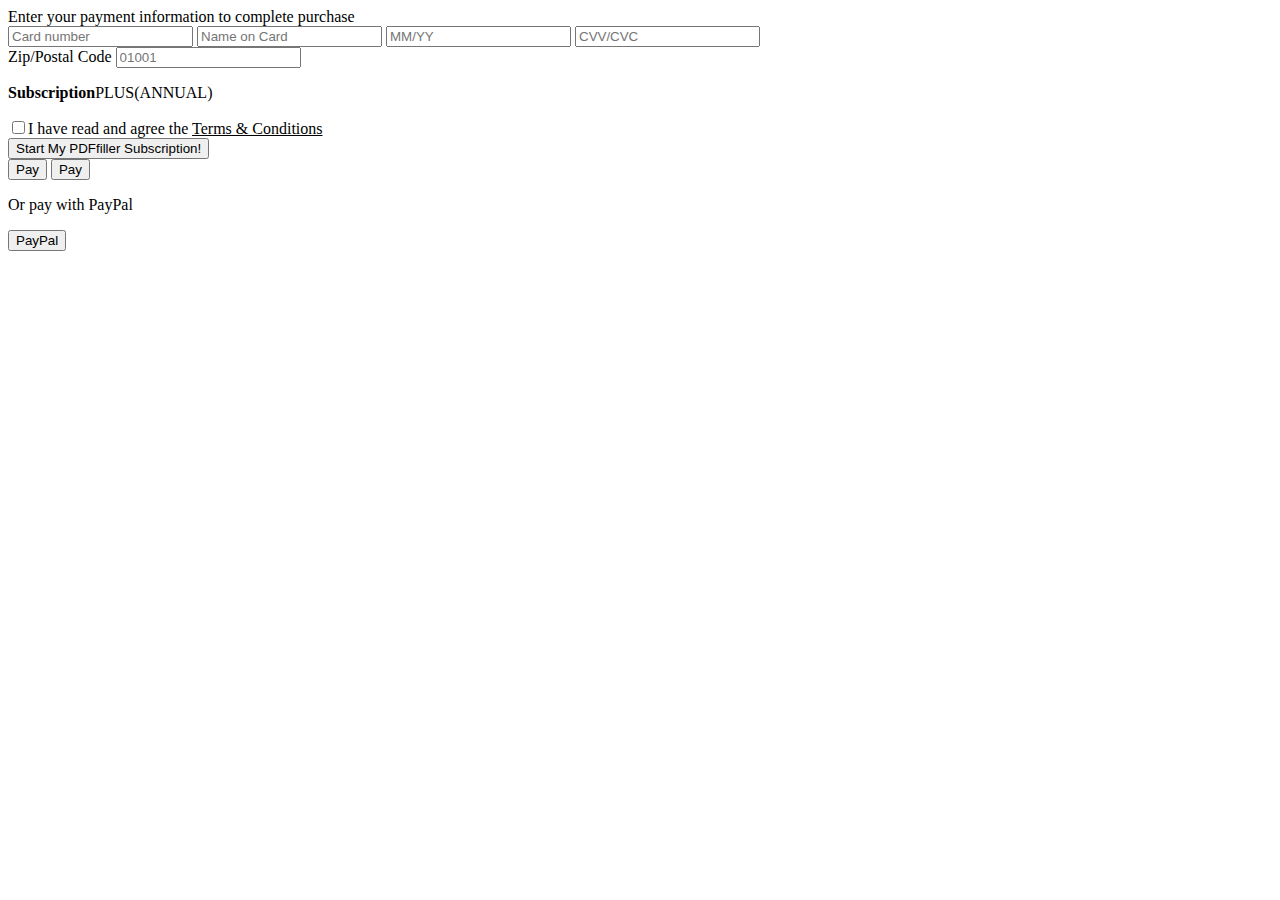
==== index.html @ 59f9058d "второй коммит" ====
<!DOCTYPE html>
<htlm lang="ru">
<head>
<meta charset="UTF-8">
<link rel="stylesheet" type="text/css" href="D:\Новая папка\css\styles.css">
</head>
<body>
    <div class="center-text">
        Enter your payment information to complete purchase
    </div>
    <div class="center-img">
    	<form> 
            <input type="text" class="cardnumber" placeholder="Card number" required>
            <input type="text" class="cardnumber-for-input" placeholder="Name on Card">
            <input type="text" class="valid-date" placeholder="MM/YY">
            <input  type="text" class="code" placeholder="CVV/CVC">
            	<div class="zip-postal-code">
            	<label>Zip/Postal Code
                    <input type="text" class="zip-postal-code-for-input" placeholder="01001">
                </label>
                </div>           
            <p  class="subscription">
            	<b>Subscription</b><span class="text-accent">PLUS(ANNUAL)</span> 
            </p>
            <div class="checkbox">
                <input type="checkbox"><label>I have read and agree the <u class="checkbox-for-text">Terms & Conditions</u></label>
            </div> 
            <input type="submit" class="submit-for-input" value="Start My PDFfiller Subscription!">
            
    </div>
    <div class="center">
        	<input type="button" class="payment-for-input" value="Pay">
            <input type="button" class="button-for-input" value="Pay">
        <div class="center-gray">
        	<p>Or pay with PayPal</p>
            	<input type="submit" class="paypal-for-input" value="PayPal">
        </div>
        </form>
    </div>
</body>	
</htlm>
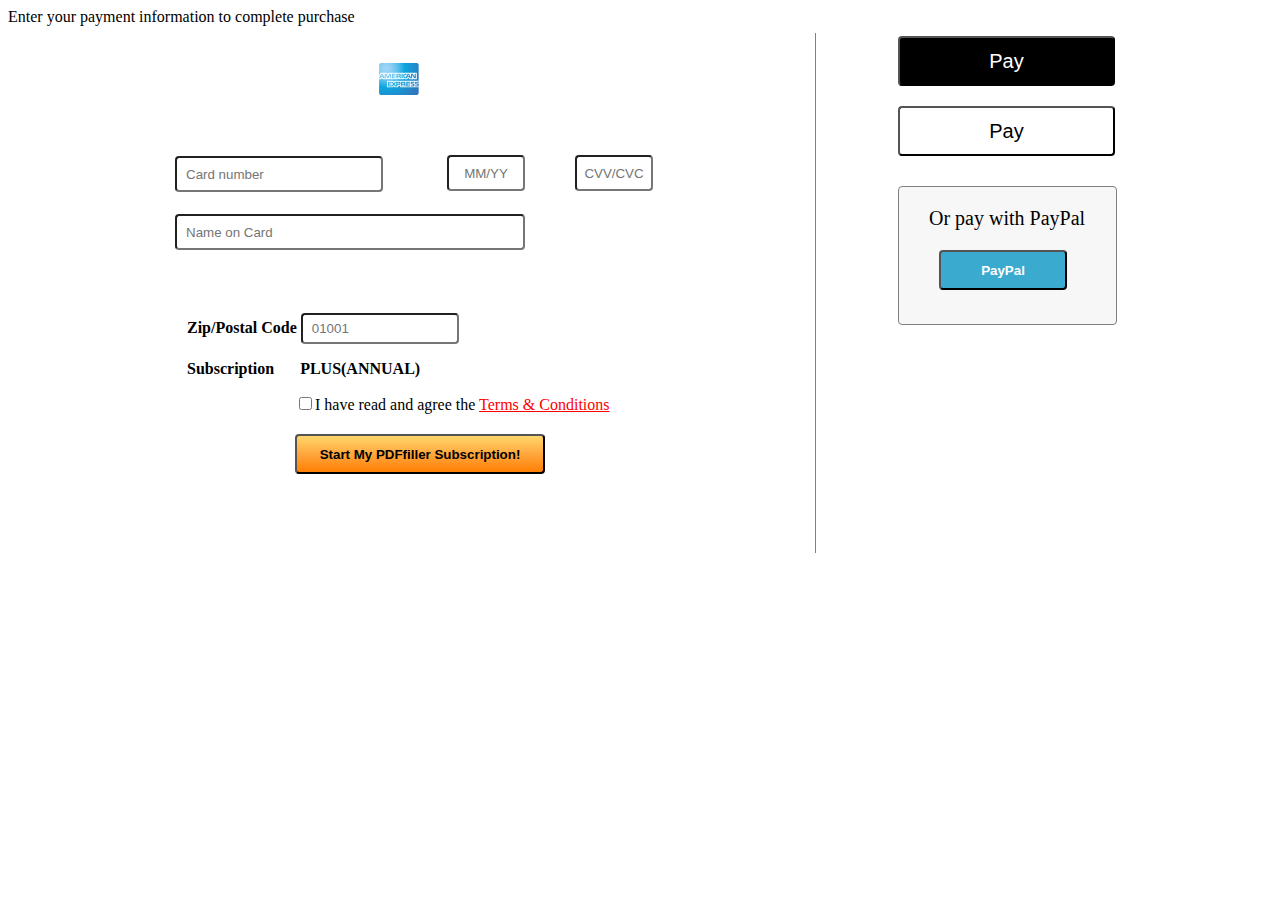
==== commit ad5065eb: "Added TODO tasks, code review, code refactoring" ====
--- a/index.html
+++ b/index.html
@@ -1,41 +1,52 @@
 <!DOCTYPE html>
-<htlm lang="ru">
+<html lang="ru">
 <head>
-<meta charset="UTF-8">
-<link rel="stylesheet" type="text/css" href="D:\Новая папка\css\styles.css">
+    <meta charset="UTF-8" name="viewport" content="widht=device-widht, initial-scale=1.0">
+    <link rel="stylesheet" type="text/css" media="screen" href="css/styles.css">
 </head>
 <body>
-    <div class="center-text">
+    <div class="payment-form-title">
         Enter your payment information to complete purchase
     </div>
     <div class="center-img">
     	<form> 
-            <input type="text" class="cardnumber" placeholder="Card number" required>
-            <input type="text" class="cardnumber-for-input" placeholder="Name on Card">
-            <input type="text" class="valid-date" placeholder="MM/YY">
-            <input  type="text" class="code" placeholder="CVV/CVC">
-            	<div class="zip-postal-code">
-            	<label>Zip/Postal Code
+            <input
+                type="text"
+                class="cardnumber"
+                placeholder="Card number"
+                required>
+            <input
+                type="text"
+                class="cardnumber-for-input"
+                placeholder="Name on Card">
+            <input
+                type="text"
+                class="valid-date"
+                placeholder="MM/YY">
+            <input type="text" class="code" placeholder="CVV/CVC">
+            <div class="zip-postal-code">
+                <label>
+                    Zip/Postal Code
                     <input type="text" class="zip-postal-code-for-input" placeholder="01001">
                 </label>
-                </div>           
+            </div>
             <p  class="subscription">
-            	<b>Subscription</b><span class="text-accent">PLUS(ANNUAL)</span> 
+            	<b>Subscription</b>
+                <span class="text-accent">PLUS(ANNUAL)</span>
             </p>
             <div class="checkbox">
                 <input type="checkbox"><label>I have read and agree the <u class="checkbox-for-text">Terms & Conditions</u></label>
             </div> 
             <input type="submit" class="submit-for-input" value="Start My PDFfiller Subscription!">
-            
+        </form>
     </div>
     <div class="center">
-        	<input type="button" class="payment-for-input" value="Pay">
-            <input type="button" class="button-for-input" value="Pay">
+        <input type="button" class="payment-for-input" value="Pay">
+        <input type="button" class="button-for-input" value="Pay">
         <div class="center-gray">
         	<p>Or pay with PayPal</p>
-            	<input type="submit" class="paypal-for-input" value="PayPal">
+            <input type="submit" class="paypal-for-input" value="PayPal">
         </div>
-        </form>
     </div>
-</body>	
-</htlm>+</body>
+</html>--- a/css/styles.css
+++ b/css/styles.css
@@ -0,0 +1,213 @@
+.center-text {
+    width: 1350px;
+	  height: 80px;
+	  margin-top:37px;
+	  font-size: 24px;
+	  text-align: center;
+	  font-weight: bold;
+  }
+
+.center-img {
+    width: 780px;
+    height: 500px;
+    position: absolute;
+    margin: 7px;
+    padding: 10px;
+    border-right: 1px solid gray ;
+    background-image: url(../img/card-american-express.svg),
+    url(img/card-discovery.svg),
+    url(img/card-master.svg),
+    url(img/card-visa.jpg.svg),
+    url(img/credit-card-bg.png) ;
+    background-repeat: no-repeat;
+    background-position: 364px 30px, 300px 30px, 240px 30px,165px 40px, top center;
+  }
+
+.center {
+  	width: 400px;
+  	height: 377px;
+  	position: absolute;
+  	margin-left:820px;
+  }
+
+.center-gray {
+  	width: 217px;
+  	height: 137px;
+  	position: absolute;
+  	margin-left: 70px;
+  	margin-top: 20px;
+  	border:1px solid gray;
+  	border-radius: 4px;
+  	background: #F7F7F7;
+  	text-indent:30px;
+  	font-size: 20px;
+  }
+
+.zip-postal-code {
+    width: 300px;
+    height: 57px;
+    margin-left: 162px;
+    margin-top: 10px;
+    font-weight: bold;
+  }
+
+.checkbox {
+    width: 320px;
+    height: 30px;
+    margin: 00px 270px;
+}
+
+.cardnumber {
+  	width: 200px;
+  	height: 30px;
+  	position: absolute;
+  	border-radius: 4px;
+    margin: 113px 150px;
+    margin-bottom: 4px;
+  	text-indent: 7px;
+  }
+
+.cardnumber-for-input {
+  	width: 342px;
+  	height: 30px;
+  	position: absolute;
+  	border-radius: 4px;
+    margin-bottom: 4px;
+    margin: 171px 150px;
+  	text-indent: 7px;
+  }
+
+.valid-date {
+  	width: 70px;
+  	height: 30px;
+  	position: absolute;
+  	border-radius: 4px;
+    margin: 112px 422px;
+  	text-align: center;
+  }
+
+.code {
+  	width: 70px;
+  	height: 30px;
+  	border-radius: 4px;
+  	margin: 112px 550px;
+  	text-align: center;
+  }
+
+.zip-postal-code-for-input {
+  	width: 150px;
+  	height: 25px;
+  	border-radius: 4px;
+  	text-indent: 7px; 
+  }
+
+.subscription {
+    text-indent: 162px;
+    margin-top: -10px;
+  }
+
+.text-accent {
+    display: inline-block;
+    margin-left: -140px;
+    text-transform: uppercase;
+    font-weight: bold;
+  }
+
+.checkbox-for-text {
+    color: red; 
+  }
+
+.submit-for-input {
+  	width: 250px;
+  	height: 40px;
+  	border-radius: 4px;
+  	margin: 10px 270px;
+  	background: linear-gradient(to bottom, #ffd76b 0%,#ffa73d 50%, #ff7f04 100%);
+  	font-weight: bold;
+  }
+
+.payment-for-input {
+  	width: 217px;
+  	height: 50px;
+  	border-radius: 4px;
+  	margin: 10px 70px;
+  	background: black;
+  	font-size: 20px;
+  	background-image: url(file:///D:/Новая%20папка/img/apple.png);
+  	background-repeat: no-repeat;
+  	background-position: 60px 10px;
+    color: white;
+  }
+
+.button-for-input {
+    width: 217px;
+    height: 50px;
+    border-radius: 4px;
+    margin: 10px 70px;
+    font-size: 20px;
+    background: white;
+    background-image: url(file:///D:/Новая%20папка/img/google.png);
+    background-repeat: no-repeat;
+    background-position: 60px 10px;
+}
+
+.paypal-for-input {
+    width: 128px;
+    height: 40px;
+    border-radius: 4px;
+    margin: 00px 40px;
+    color: white;
+    font-weight: bold;
+    background: #3AAACF;
+    background-image: url(file:///D:/Новая%20папка/img/paypal.png);
+    background-repeat: no-repeat;
+}
+
+@media screen and (max-width: 400px) {
+  .center-text{
+    width: 270px;
+    height: 37px;
+    font-size: 1em;
+    margin-left: 10px;
+  }
+  .center-img {
+    background: none;
+    width: 300px; 
+    height: 180px;
+    border: none; 
+  }
+  .cardnumber {
+    margin: 00px 30px;
+    width: 130px;
+  }
+  .cardnumber-for-input {
+    margin: 50px 30px;
+    width: 170px;
+  }
+  .valid-date {
+    margin: 100px 30px;
+  }
+  .code {
+    margin: 150px 30px;
+  }
+  .zip-postal-code {
+    margin: -127px 3px;
+    height: 47px;
+  }
+  .subscription {
+    margin: 130px -158px;
+  }
+  .text-accent {
+    margin-left: -100px;
+    margin:  -139px;
+  }
+  .checkbox {
+   margin: -117px -15px; 
+  }
+  .submit-for-input {
+   margin:  130px 15px;
+  }
+  .center {
+    margin: 400px 00px;
+  }
+}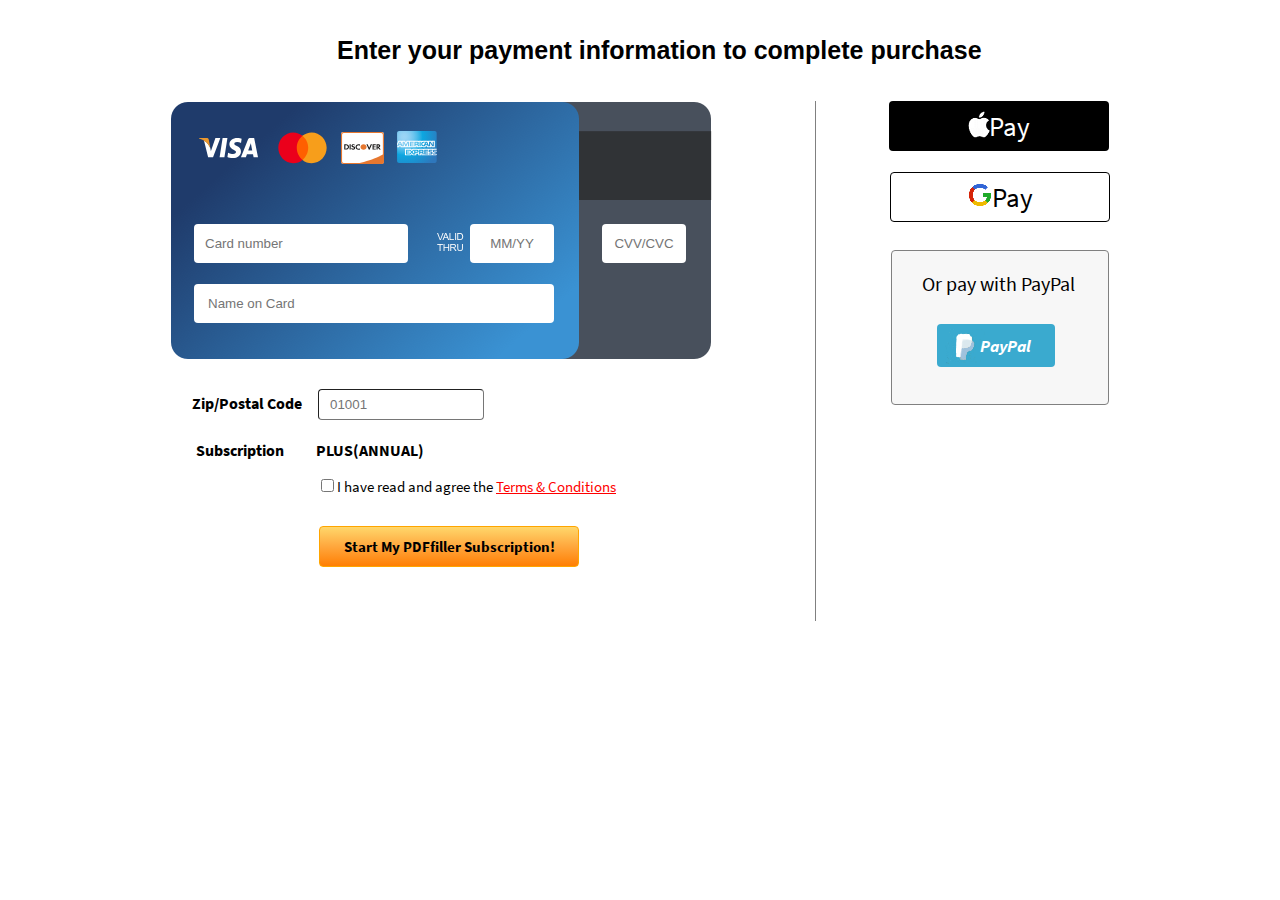
==== commit 7bbfec5a: "Fixed bugs, added fonts, changed class names, formatted styles and html." ====
--- a/index.html
+++ b/index.html
@@ -3,49 +3,68 @@
 <head>
     <meta charset="UTF-8" name="viewport" content="widht=device-widht, initial-scale=1.0">
     <link rel="stylesheet" type="text/css" media="screen" href="css/styles.css">
+    <link rel="stylesheet" type="text/css" href="css/fonts.css">
 </head>
 <body>
     <div class="payment-form-title">
         Enter your payment information to complete purchase
     </div>
-    <div class="center-img">
+    <div class="payment-img">
     	<form> 
             <input
                 type="text"
-                class="cardnumber"
+                class="form-cardnumber"
                 placeholder="Card number"
                 required>
             <input
                 type="text"
-                class="cardnumber-for-input"
+                class="form-cardnumber-for-input"
                 placeholder="Name on Card">
             <input
                 type="text"
-                class="valid-date"
+                class="form-valid-date"
                 placeholder="MM/YY">
-            <input type="text" class="code" placeholder="CVV/CVC">
+            <input 
+                type="text" 
+                class="form-card-verification-value" 
+                placeholder="CVV/CVC">
             <div class="zip-postal-code">
                 <label>
                     Zip/Postal Code
-                    <input type="text" class="zip-postal-code-for-input" placeholder="01001">
+                    <input 
+                        type="text" 
+                        class="form-zip-postal-code" 
+                        placeholder="01001">
                 </label>
             </div>
-            <p  class="subscription">
-            	<b>Subscription</b>
+            <p  class="subscription-for-text">
+            	Subscription
                 <span class="text-accent">PLUS(ANNUAL)</span>
             </p>
             <div class="checkbox">
                 <input type="checkbox"><label>I have read and agree the <u class="checkbox-for-text">Terms & Conditions</u></label>
             </div> 
-            <input type="submit" class="submit-for-input" value="Start My PDFfiller Subscription!">
+            <input 
+                type="button" 
+                class="btn-for-input" 
+                value="Start My PDFfiller Subscription!">
         </form>
     </div>
-    <div class="center">
-        <input type="button" class="payment-for-input" value="Pay">
-        <input type="button" class="button-for-input" value="Pay">
-        <div class="center-gray">
+    <div class="righter">
+        <input 
+            type="button" 
+            class="btn-payment-google" 
+            value="Pay">
+        <input 
+            type="button" 
+            class="btn-payment-apple" 
+            value="Pay">
+        <div class="righter-gray">
         	<p>Or pay with PayPal</p>
-            <input type="submit" class="paypal-for-input" value="PayPal">
+            <input 
+                type="submit" 
+                class="paypal-for-input" 
+                value="PayPal">
         </div>
     </div>
 </body>
--- a/css/styles.css
+++ b/css/styles.css
@@ -1,213 +1,257 @@
-.center-text {
+.payment-form-title {
     width: 1350px;
-	  height: 80px;
-	  margin-top:37px;
-	  font-size: 24px;
-	  text-align: center;
+	  height: 58px;
+	  margin-top: 36px;
+	  font-size: 25px;
+	  text-indent: 329px;
 	  font-weight: bold;
-  }
-
-.center-img {
+    font-family: 'Source Sans Pro', sans-serif;
+  }
+
+.payment-img { 
+    position: absolute;
     width: 780px;
     height: 500px;
-    position: absolute;
     margin: 7px;
     padding: 10px;
     border-right: 1px solid gray ;
     background-image: url(../img/card-american-express.svg),
-    url(img/card-discovery.svg),
-    url(img/card-master.svg),
-    url(img/card-visa.jpg.svg),
-    url(img/credit-card-bg.png) ;
+    url(../img/card-discovery.svg),
+    url(../img/card-master.svg),
+    url(../img/card-visa.jpg.svg),
+    url(../img/credit-card-bg.png) ;
     background-repeat: no-repeat;
-    background-position: 364px 30px, 300px 30px, 240px 30px,165px 40px, top center;
-  }
-
-.center {
+    background-position: 382px 30px,326px 31px, 263px 31px, 184px 37px, 156px 1px;
+  }
+
+.righter {
+    position: absolute;
   	width: 400px;
-  	height: 377px;
-  	position: absolute;
-  	margin-left:820px;
-  }
-
-.center-gray {
-  	width: 217px;
-  	height: 137px;
-  	position: absolute;
-  	margin-left: 70px;
-  	margin-top: 20px;
-  	border:1px solid gray;
-  	border-radius: 4px;
-  	background: #F7F7F7;
-  	text-indent:30px;
-  	font-size: 20px;
+  	height: 377px;	
+  	margin-left: 820px;
+  }
+
+.righter-gray {
+    position: absolute;
+  	width: 216px;
+  	height: 153px;
+  	margin: 14px 63px;
+    text-indent:30px;
+    font-size: 20px;
+    font-family: SourceSansPro-Regular;
+  	border: 1px solid gray;
+  	border-radius: 4px;
+  	background-color: #F7F7F7;
+  	
   }
 
 .zip-postal-code {
-    width: 300px;
-    height: 57px;
-    margin-left: 162px;
-    margin-top: 10px;
-    font-weight: bold;
+    width: 347px;
+    height: 53px;
+    margin: 13px 0 0 167px;
+    font-weight: bold;
+    font-size: 16px;
+    font-family: SourceSansPro-Bold;
   }
 
 .checkbox {
     width: 320px;
-    height: 30px;
-    margin: 00px 270px;
+    height: 38px;
+    margin: 1px 292px;
+    font-family: SourceSansPro-Regular;
+    font-size: 15px;
 }
 
-.cardnumber {
-  	width: 200px;
-  	height: 30px;
-  	position: absolute;
-  	border-radius: 4px;
-    margin: 113px 150px;
-    margin-bottom: 4px;
-  	text-indent: 7px;
-  }
-
-.cardnumber-for-input {
-  	width: 342px;
-  	height: 30px;
-  	position: absolute;
-  	border-radius: 4px;
-    margin-bottom: 4px;
-    margin: 171px 150px;
-  	text-indent: 7px;
-  }
-
-.valid-date {
-  	width: 70px;
-  	height: 30px;
-  	position: absolute;
-  	border-radius: 4px;
-    margin: 112px 422px;
+.form-cardnumber {
+    position: absolute;
+  	width: 210px;
+  	height: 37px;
+    margin: 113px 169px;
+  	text-indent: 9px;
+    border-radius: 4px;
+    border-style: none;
+  }
+
+.form-cardnumber-for-input {
+    position: absolute;
+  	width: 356px;
+  	height: 37px;
+    margin: 173px 169px;
+    text-indent: 12px;
+  	border-radius: 4px;
+    border-style: none;
+  }
+
+.form-valid-date {
+    position: absolute;
+  	width: 80px;
+  	height: 37px;
+  	margin: 113px 445px;
+    text-align: center;
+  	border-radius: 4px;
+    border-style: none;
+  }
+
+.form-card-verification-value {
+  	width: 80px;
+  	height: 37px;
+    margin: 113px 577px;
   	text-align: center;
-  }
-
-.code {
-  	width: 70px;
-  	height: 30px;
-  	border-radius: 4px;
-  	margin: 112px 550px;
-  	text-align: center;
-  }
-
-.zip-postal-code-for-input {
-  	width: 150px;
-  	height: 25px;
-  	border-radius: 4px;
-  	text-indent: 7px; 
-  }
-
-.subscription {
-    text-indent: 162px;
-    margin-top: -10px;
+  	border-radius: 4px;
+    border-style: none;
+  }
+
+.form-zip-postal-code{
+  	width: 160px;
+  	height: 27px;
+    margin: 0px 13px; 
+  	text-indent: 9px;
+  	border-radius: 4px;
+    border-width: 1px;
+
+  }
+
+.subscription-for-text {
+    margin-top: -2px;
+    text-indent: 171px;
+    font-weight: bold;
+    font-family: SourceSansPro-Bold;
   }
 
 .text-accent {
     display: inline-block;
-    margin-left: -140px;
+    margin-left: -142px;
     text-transform: uppercase;
     font-weight: bold;
+    font-family: SourceSansPro-Bold;
   }
 
 .checkbox-for-text {
     color: red; 
   }
 
-.submit-for-input {
-  	width: 250px;
-  	height: 40px;
-  	border-radius: 4px;
-  	margin: 10px 270px;
+.btn-for-input {
+  	width: 260px;
+  	height: 41px;
+  	margin: 11px 294px;
+  	font-family: SourceSansPro-Bold;
+    font-size: 15px;
+    font-weight: bold;
   	background: linear-gradient(to bottom, #ffd76b 0%,#ffa73d 50%, #ff7f04 100%);
-  	font-weight: bold;
-  }
-
-.payment-for-input {
-  	width: 217px;
+  	border-radius: 4px;
+    border-color: orange;
+    border-style: solid;
+    border-width: 1px;
+    
+  }
+
+.btn-payment-google {
+  	width: 220px;
   	height: 50px;
-  	border-radius: 4px;
-  	margin: 10px 70px;
+  	margin: 7px 61px;
+    font-size: 27px;
+  	font-family: SourceSansPro-Regular;
+    text-indent: 21px;
+    color: white;
   	background: black;
-  	font-size: 20px;
-  	background-image: url(file:///D:/Новая%20папка/img/apple.png);
+  	background-image: url(../img/apple.png);
+  	background-position: 77px 10px;
   	background-repeat: no-repeat;
-  	background-position: 60px 10px;
+    border-style: none;border-radius: 4px;
+    
+  }
+
+.btn-payment-apple{
+    width: 220px;
+    height: 50px;margin: 14px 62px;
+    font-size: 27px;
+    font-family: SourceSansPro-Regular;
+    text-indent: 24px;
+    background: white;
+    background-image: url(../img/google.png);
+    background-position: 77px 10px;
+    background-repeat: no-repeat;
+    border-style: solid;
+    border-radius: 4px;
+    border-width: 1px;
+    
+}
+
+.paypal-for-input {
+    width: 118px;
+    height: 43px;
+    margin: 8px 45px;
+    font-weight: bold;
     color: white;
-  }
-
-.button-for-input {
-    width: 217px;
-    height: 50px;
+    font-family: SourceSansPro-BoldItalic;
+    font-size: 17px;
+    text-indent: 18px;
+    background: #3AAACF;
+    background-image: url(../img/paypal.png);
+    background-repeat: no-repeat;
+    background-position: 8px 5px;
+    border-style: none;
     border-radius: 4px;
-    margin: 10px 70px;
-    font-size: 20px;
-    background: white;
-    background-image: url(file:///D:/Новая%20папка/img/google.png);
-    background-repeat: no-repeat;
-    background-position: 60px 10px;
+    
 }
 
-.paypal-for-input {
-    width: 128px;
-    height: 40px;
-    border-radius: 4px;
-    margin: 00px 40px;
-    color: white;
-    font-weight: bold;
-    background: #3AAACF;
-    background-image: url(file:///D:/Новая%20папка/img/paypal.png);
-    background-repeat: no-repeat;
-}
-
 @media screen and (max-width: 400px) {
-  .center-text{
+  .payment-form-title{
     width: 270px;
     height: 37px;
+    margin-left: 10px;
     font-size: 1em;
-    margin-left: 10px;
-  }
-  .center-img {
-    background: none;
+    text-align: center;
+    text-indent: 0px;
+  }
+
+  .payment-img {
     width: 300px; 
     height: 180px;
+    background: none;
     border: none; 
   }
-  .cardnumber {
+
+  .form-cardnumber {
+    width: 130px;
     margin: 00px 30px;
-    width: 130px;
-  }
-  .cardnumber-for-input {
+    border: 1px solid gray;
+  }
+
+  .form-cardnumber-for-input {
+    width: 170px;
     margin: 50px 30px;
-    width: 170px;
-  }
-  .valid-date {
+    border: 1px solid gray;
+  }
+
+  .form-valid-date {
     margin: 100px 30px;
-  }
-  .code {
+    border: 1px solid gray;
+  }
+
+  .form-card-verification-value {
     margin: 150px 30px;
-  }
+    border: 1px solid gray;
+  }
+
   .zip-postal-code {
+    height: 47px;
     margin: -127px 3px;
-    height: 47px;
-  }
-  .subscription {
+  }
+
+  .subscription-for-text {
     margin: 130px -158px;
   }
-  .text-accent {
-    margin-left: -100px;
-    margin:  -139px;
-  }
+
   .checkbox {
-   margin: -117px -15px; 
-  }
-  .submit-for-input {
+   margin: -120px -15px; 
+  }
+
+  .btn-for-input {
    margin:  130px 15px;
   }
-  .center {
+
+  .righter {
     margin: 400px 00px;
   }
 }--- a/css/fonts.css
+++ b/css/fonts.css
@@ -0,0 +1,14 @@
+@font-face {
+	font-family: SourceSansPro-Bold;
+	src: url("../fonts/Source_Sans_Pro/SourceSansPro-Bold.ttf");
+}
+
+@font-face {
+	font-family: SourceSansPro-Regular;
+	src: url("../fonts/Source_Sans_Pro/SourceSansPro-Regular.ttf");
+}
+
+@font-face {
+	font-family: SourceSansPro-BoldItalic;
+	src: url("../fonts/Source_Sans_Pro/SourceSansPro-BoldItalic.ttf");
+}